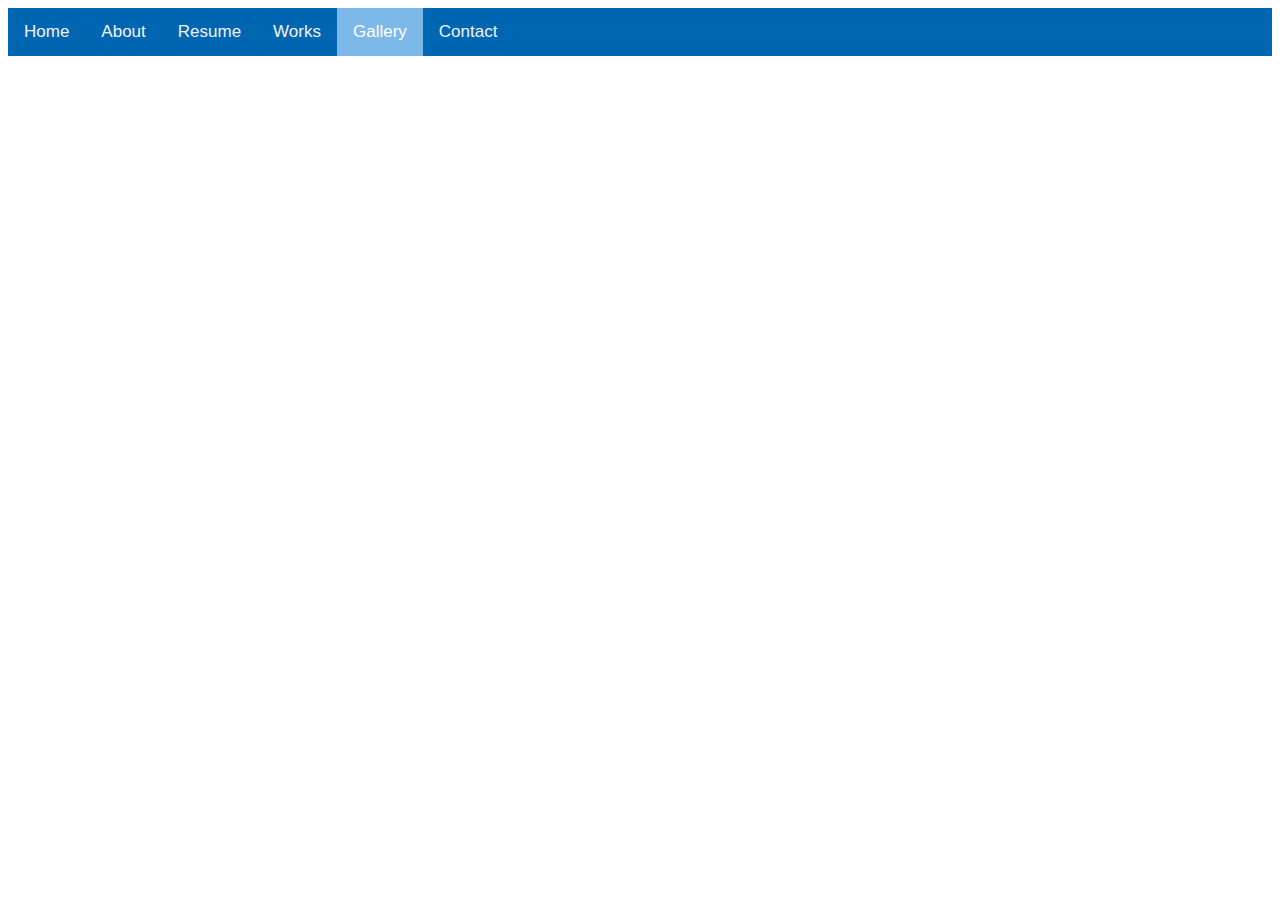
==== gallery.html @ 1c7d3084 "first commit" ====
<!DOCTYPE html>
<html lang="en">
<head>
    <meta charset="UTF-8">
    <meta name="viewport" content="width=device-width, initial-scale=1.0">
    <title>Gallery page</title>
    <link rel="stylesheet" href="styles/style.css">
</head>
<body>
    <div class="nav roboto-regular">
        <a href="index.html">Home</a>
        <a href="about.html">About</a>
        <a href="resume.html">Resume</a>
        <a href="works.html">Works</a>
        <a class="active" href="gallery.html">Gallery</a>
        <a href="contact.html">Contact</a>
    </div>
</body>
</html>
---- styles/style.css ----
.nav {
    background-color:  #0066b2;
    overflow: hidden;
  }
  
.nav a {
    float: left;
    color: #f2f2f2;
    text-align: center;
    padding: 14px 16px;
    text-decoration: none;
    font-size: 17px;
}
  
.nav a:hover {
    background-color: #ddd;
    color: darkblue;
}
  
.nav a.active {
    background-color:#7CB9E8 ;
    color: white;
}
.roboto-regular {
    font-family: "Roboto", sans-serif;
    font-weight: 400;
    font-style: normal;
  }


.cinzel {
    font-family: "Cinzel", serif;
    font-optical-sizing: auto;
    font-weight: 600;
    font-style: normal;
    color: #0066b2 ;
    font-size: 45px;
    text-align: center;
  }
  .indie-flower-regular {
    font-family: "Indie Flower", cursive;
    font-weight: 400;
    font-style: normal;
    font-size: 23px;
    margin-left: 200px;
    margin-right: 200px;
    text-align: center;
    color: #0066b2;
  }
.body1Style {
    background-color:#B0C4DE;
}
.imgStyle {
    --s: 10px;
    padding: var(--s);
    border: calc(2*var(--s)) solid #0000;
    outline: 1px solid #0066b2;
    outline-offset: calc(-1*var(--s));
    background: conic-gradient(from 90deg at 1px 1px,#0000 25%,#000 0);
    width:450px;
    height: auto;
    display: block;
    margin:auto;
}
.img2Style{
    display: block;
    margin:auto;
}
.architects-daughter-regular {
    font-family: "Architects Daughter", cursive;
    font-weight: 400;
    font-style: normal;
    font-size: 20px;
    margin-left: 70px;
    margin-right: 70px;
    color: #0066b2;
}
span{
    color: #004792;
}

.image-row1 {
    display: flex;
    justify-content: space-between;
    margin-left: 50px;
    margin-right: 50px;
  }
  .Images1{
    width: 400px;
    height: auto;
}
.underline{
    border-bottom: 2px solid #004792;
    margin-left: 200px;
    margin-right: 200px;
    text-align: center;
}
article {
    padding: 5px;
    margin: 5px;
    background: #6699CC;
  }
.section1 {
    display: flex;
    text-align: center;
    color: #B0C4DE;
  }
h2{
    margin-bottom: 3px;
    margin-top: 40px;
}
.myPhoto{
    width: 300px;
    height: auto;
    border-color: #6699CC;
    border-style: solid;
}
.section2 {
    display: flex;
    text-align: center;
  }
  .article1 {
    padding: 10px;
    margin: 20px;
    background: #F0F8FF;
  }
.bodyStyle{
    margin-left: 280px;
    margin-right: 280px;
    border-color: #004792;
    border-style: solid;
    background-color: #F0F8FF;

}
h3{
    font-size: 30px;
}
.head {
    font-size: 25px;
  }
  .montserrat{
    font-family: "Montserrat", sans-serif;
    font-optical-sizing: auto;
    font-weight: 400;
    font-style: normal;
  }
.image-row2 {
    display: flex;
    justify-content: space-between;
    margin-bottom: 15px;
}
.Images2{
    width: 300px;
    height: auto;
}
  #footer {
    background-color: #0066b2;
    height: 50px;
    width: 100%;
    clear: both;
    position: relative;
  }
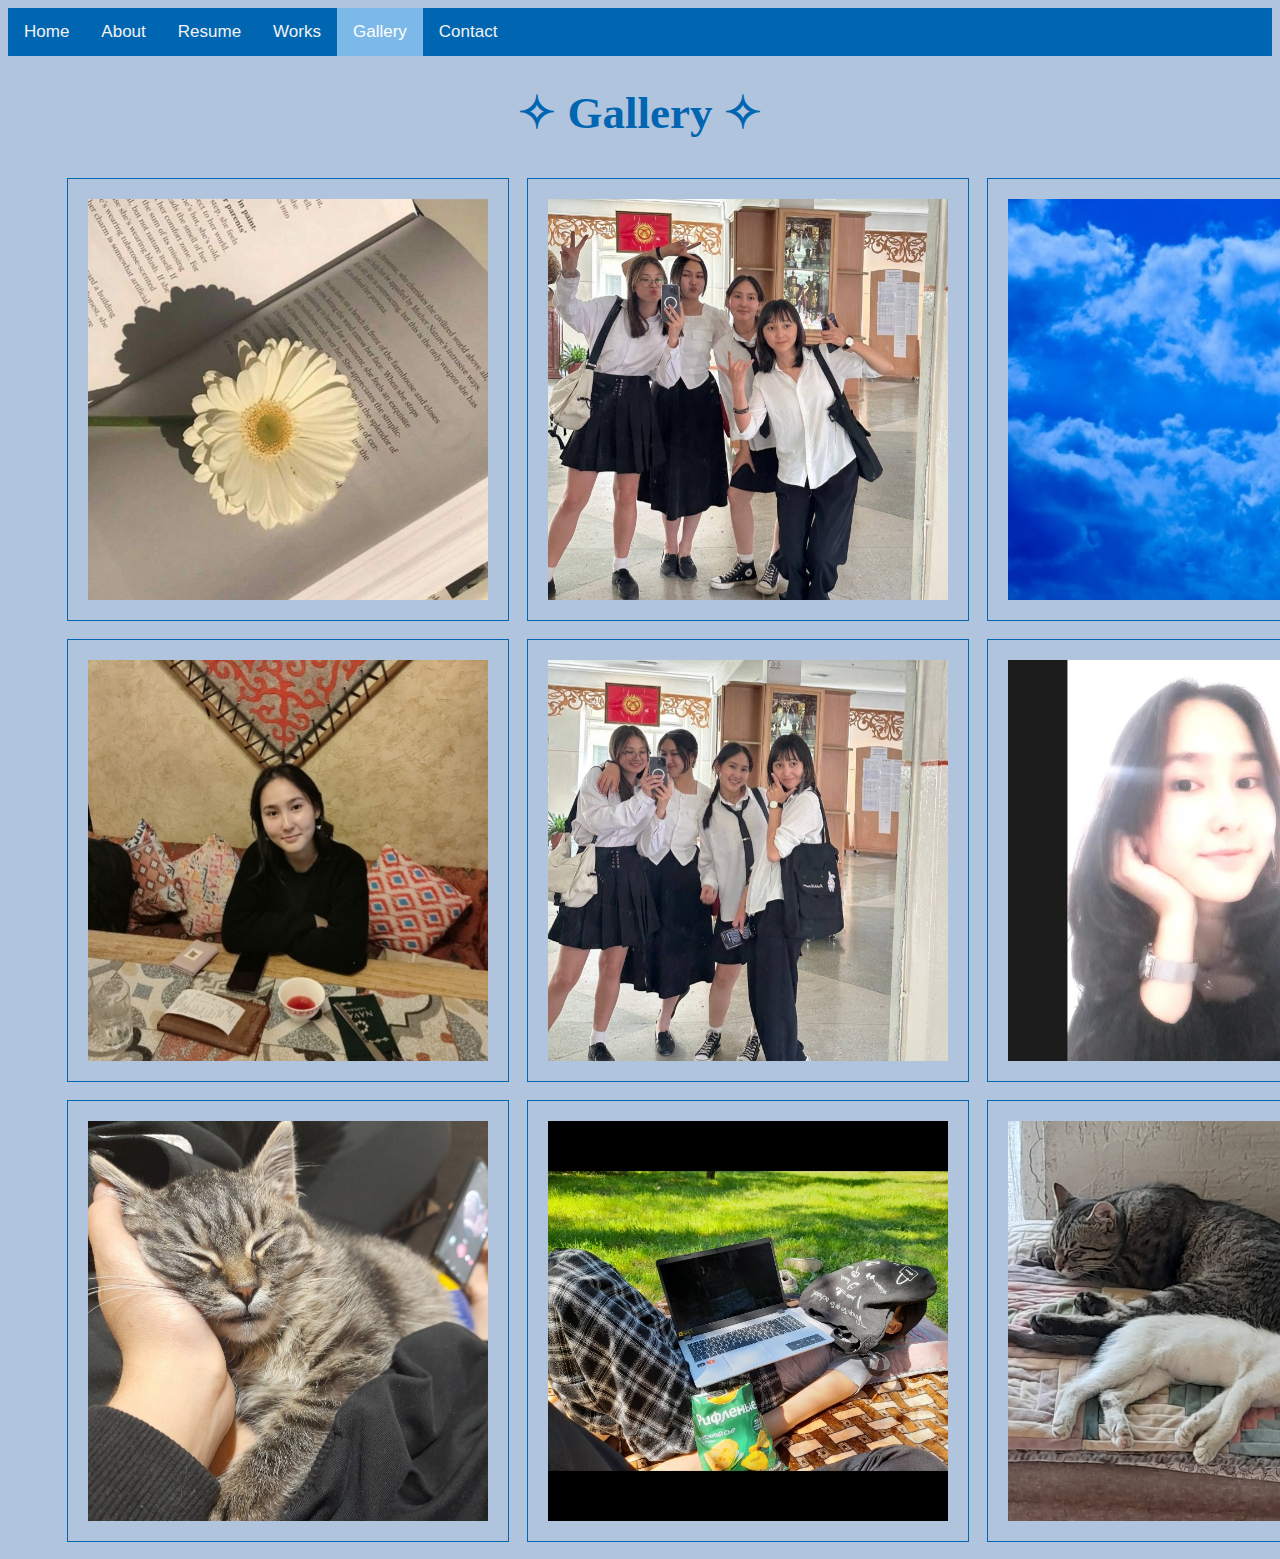
==== commit bfcea8ef: "added gallery" ====
--- a/gallery.html
+++ b/gallery.html
@@ -3,10 +3,11 @@
 <head>
     <meta charset="UTF-8">
     <meta name="viewport" content="width=device-width, initial-scale=1.0">
+    <link rel="icon" href="images\icons8-star-16.png" type="image/png"/>
     <title>Gallery page</title>
     <link rel="stylesheet" href="styles/style.css">
 </head>
-<body>
+<body class="body1Style">
     <div class="nav roboto-regular">
         <a href="index.html">Home</a>
         <a href="about.html">About</a>
@@ -15,5 +16,22 @@
         <a class="active" href="gallery.html">Gallery</a>
         <a href="contact.html">Contact</a>
     </div>
+    <h1 class="cinzel">✧ Gallery ✧</h1>
+    <div class="image-row1">
+        <img src="images\gallery (3).jpg" alt="Image 1" class="Images1 img222">
+        <img src="images\gallery (8).jpg" alt="Image 2" class="Images1 img222">
+        <img src="images\gallery (4).jpg" alt="Image 1" class="Images1 img222">
+    </div>
+    <div class="image-row1">
+        <img src="images\gallery (7).jpg" alt="Image 1" class="Images1 img222">
+        <img src="images\gallery (1).jpg" alt="Image 2" class="Images1 img222">
+        <img src="images\gallery (2).jpg " alt="Image 1" class="Images1 img222">
+    </div>
+    <div class="image-row1">
+        <img src="images\gallery (5).jpg" alt="Image 1" class="Images1 img222">
+        <img src="images\gallery9.jpg" alt="Image 2" class="Images1 img222">
+        <img src="images\gallery (6).jpg" alt="Image 2" class="Images1 img222">
+        
+    </div>
 </body>
 </html>--- a/styles/style.css
+++ b/styles/style.css
@@ -123,6 +123,7 @@
     padding: 10px;
     margin: 20px;
     background: #F0F8FF;
+    font-size: 18px;
   }
 .bodyStyle{
     margin-left: 280px;
@@ -144,6 +145,10 @@
     font-weight: 400;
     font-style: normal;
   }
+  .size{
+    font-size: 15px;
+    margin-right:5px ;
+  }
 .image-row2 {
     display: flex;
     justify-content: space-between;
@@ -159,4 +164,110 @@
     width: 100%;
     clear: both;
     position: relative;
-  }+  }
+  .margin{
+    margin-left: 40px;
+  }
+.images111{
+  width: 500px;
+  
+}
+.section3 {
+  display: flex;
+  text-align: center;
+}
+.article3 {
+  padding: 10px;
+  margin: 20px;
+  background: #7CB9E8;
+  font-size: 18px;
+}
+.margin1{
+  margin-left:150px;
+}
+a:hover {
+  color:white;
+} 
+.img222 {
+  --s: 10px;
+  padding: var(--s);
+  border: calc(2*var(--s)) solid #0000;
+  outline: 1px solid #0066b2;
+  outline-offset: calc(-1*var(--s));}
+@media (max-width:600px){
+  .imgStyle{
+    width:200px;
+  }
+  .cinzel{
+    font-size: 30px;
+  }
+  .indie-flower-regular{
+    font-size: 15px;
+    margin-left: 5px;
+    margin-right: 5PX;
+  }
+  .img2Style{
+    width: 250px;
+  }
+  .architects-daughter-regular{
+    font-size: 13px;
+    margin-left: 5px;
+    margin-right: 5px;
+  }
+  .image-row1{
+    margin-left: 5px;
+    margin-right: 5px;;
+  }
+  .Images1{
+    width: 100px;
+  }
+  .underline{
+    margin-left: 5px;
+    margin-right: 5px;
+  }
+  .roboto-regular{
+    font-size: 15px;
+  }
+  .myPhoto{
+    width: 100px;
+  }
+  .bodyStyle{
+    margin-left: 5px;
+    margin-right: 5px;
+  }
+  h3{
+    font-size: 15px;
+  }
+  .article1{
+    font-size: 10px;
+  }
+  .head{
+    font-size: 15px;
+  }
+  li{
+    font-size: 10px;
+  }
+  .size{
+    font-size: 10px;
+  }
+  .Images2{
+    width: 100px;
+  }
+  .margin{
+    margin-left: 5px;
+  }
+  .images111{
+    width: 200px;
+  }
+  .margin1{
+    margin-left:10px;
+  }
+  .article3 {
+    padding: 5px;
+    margin: 10px;
+    font-size: 10px;
+  }
+  
+
+  
+}